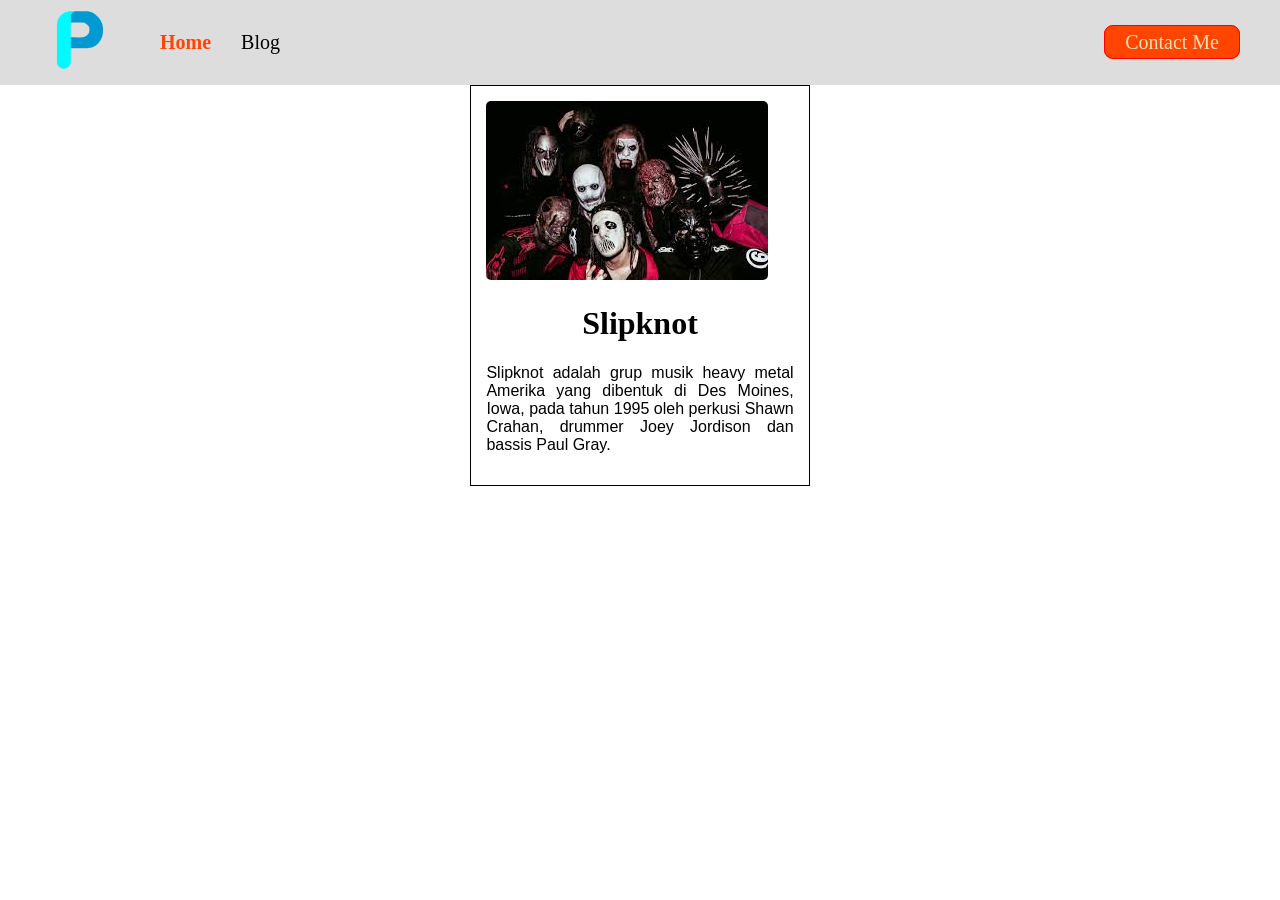
==== index.html @ a0b3f5f5 "edit test.html" ====
<!DOCTYPE html>
<html lang="en">
<head>
  <meta charset="UTF-8">
  <meta name="viewport" content="width=device-width, initial-scale=1.0">
  <title>Document</title>
  <link rel="stylesheet" href="style.css">
  <link rel="stylesheet" href="stylecontact.css">
  <link rel="icon" href="assets/iconweb.png">
</head>
<body>
  <div>
    <nav>
      <div class="navbar-left">
          <a href="#">
              <img class="web-logo" src="assets/iconweb.png" alt="Icon P"/>
          </a>
          <ul class="navbar-links">
            <li>
              <a href="index.html" class="link-active"> Home </a>
            </li>
            <li>
              <a href="#" class="link"> Blog </a>
            </li>
          </ul>
      </div>
      
      <div class="navbar-right">
        <a href="contactme.html" class="contact-link">Contact Me</a>
      </div>
    </nav>
  </div>

  <div style="border: 1px solid black; width: 24%; padding:15px; margin: auto;">

    <img src="assets/slipknot.jpg" alt="slipknot" class="slipknot-form" />

      <h1 style="text-align: center;">Slipknot</h1>
      <p style="text-align: justify; font-family: Verdana, Geneva, Tahoma, sans-serif;" >Slipknot adalah grup musik heavy metal Amerika yang dibentuk di Des Moines,
        Iowa, pada tahun 1995 oleh perkusi Shawn Crahan, drummer Joey Jordison dan bassis Paul Gray.</p>
  </div>
  
</body>
</html>
---- style.css ----
body{
  margin:0px;
}
/* Home Page Styles */
nav{
  background-color: rgb(221, 221, 221);
  display: flex; /*Menentukan Posisi Item di dalam Nav Bar*/
  justify-content: space-between; /*untuk komponen yang dikiri dan kanan*/
  align-items: center;
  padding: 0px 40px;
}

nav a{
  font-size: 20px;
  text-decoration: none;
}

.navbar-left{
  display: flex;
  align-items:center; /*untuk item vertikal*/
}

.navbar-links{
  display: flex;
  gap: 30px;
  list-style: none; /*menghilanglan titik point list*/
}

.web-logo{
  width: 80px;
}

.contact-link{
   color: wheat;
  background-color: orangered;
  border: 1px solid red;
  border-radius: 9px;
  padding: 5px 20px;
}

.link-active{
  color: orangered;
  font-weight: bold;
}

.link{
  color: black;
}

.slipknot-form{
  justify-content: center;
  border-radius: 5px;
}
/*Contact Me Style*/
---- stylecontact.css ----
.contact-section{
  height: 100vh;
  display: flex;
  flex-direction: row;
  justify-content: center;
  align-items: center;
}

.contact-form {
  width: 400px;
  font-family :'Poppins', sans-serif;
  background-color: aquamarine;
  border: 4px solid black;
  border-radius: 9px;
  padding: 30px 14px;
}

.form-field {
  font-weight: bold;
  display: flex;
  flex-direction: column;
  margin-bottom: 15px;
}

.form-input {
  border-radius: 5px;
  border: 1px solid hwb(0 18% 79%);
  padding: 5px;
}

.form-submit-button{
  color: wheat;
  background-color: orangered;
  border: 1px solid red;
  border-radius: 9px;
  padding: 5px 20px;
}
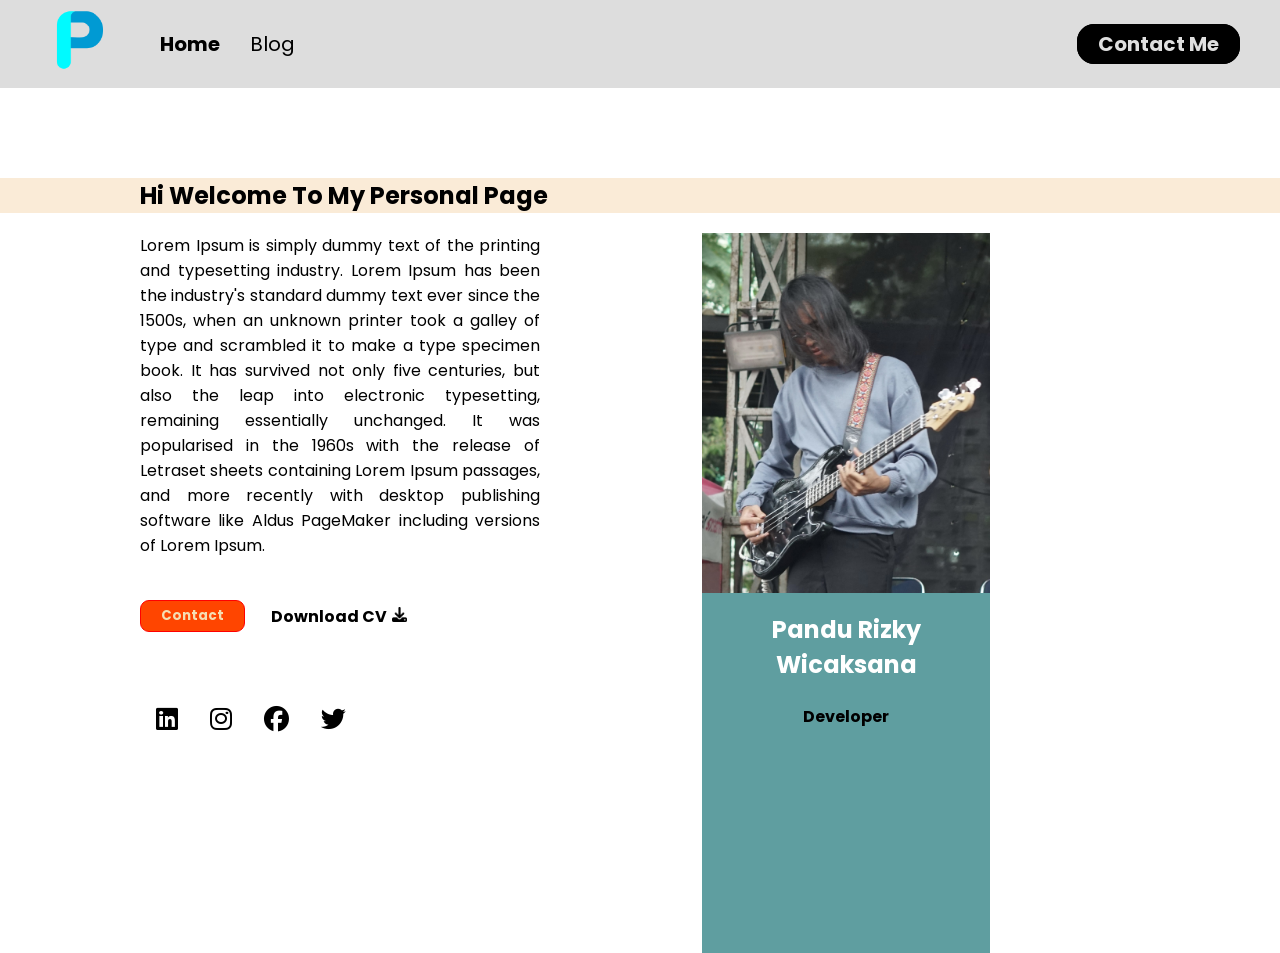
==== commit f079be82: "personal web" ====
--- a/index.html
+++ b/index.html
@@ -1,44 +1,108 @@
 <!DOCTYPE html>
 <html lang="en">
-<head>
-  <meta charset="UTF-8">
-  <meta name="viewport" content="width=device-width, initial-scale=1.0">
-  <title>Document</title>
-  <link rel="stylesheet" href="style.css">
-  <link rel="stylesheet" href="stylecontact.css">
-  <link rel="icon" href="assets/iconweb.png">
-</head>
-<body>
-  <div>
-    <nav>
-      <div class="navbar-left">
+  <head>
+    <meta charset="UTF-8" />
+    <meta name="viewport" content="width=device-width, initial-scale=1.0" />
+    <title>Personal Page</title>
+    <link rel="stylesheet" href="style.css" />
+    <link rel="stylesheet" href="stylecontact.css" />
+    <link rel="icon" href="assets/iconweb.png" />
+    <link
+      rel="stylesheet"
+      href="https://cdnjs.cloudflare.com/ajax/libs/font-awesome/6.7.1/css/all.min.css"
+    />
+  </head>
+  <body>
+    <div>
+      <nav>
+        <div class="navbar-left">
           <a href="#">
-              <img class="web-logo" src="assets/iconweb.png" alt="Icon P"/>
+            <img class="web-logo" src="assets/iconweb.png" alt="Icon P" />
           </a>
           <ul class="navbar-links">
             <li>
               <a href="index.html" class="link-active"> Home </a>
             </li>
             <li>
-              <a href="#" class="link"> Blog </a>
+              <a href="blog.html" class="link"> Blog </a>
             </li>
           </ul>
+        </div>
+
+        <div class="navbar-right">
+          <a href="contactme.html" class="contact-link">Contact Me</a>
+        </div>
+      </nav>
+    </div>
+
+    <div class="background-content">
+      <div class="left-content">
+        <h2 class="title-section">Hi Welcome To My Personal Page</h2>
+        <div class="left-right">
+          <div class="left-section">
+            Lorem Ipsum is simply dummy text of the printing and typesetting
+            industry. Lorem Ipsum has been the industry's standard dummy text
+            ever since the 1500s, when an unknown printer took a galley of type
+            and scrambled it to make a type specimen book. It has survived not
+            only five centuries, but also the leap into electronic typesetting,
+            remaining essentially unchanged. It was popularised in the 1960s
+            with the release of Letraset sheets containing Lorem Ipsum passages,
+            and more recently with desktop publishing software like Aldus
+            PageMaker including versions of Lorem Ipsum.
+
+            <div class="container">
+              <div class="left-bottom">
+                <a href="https://wa.me/6289504606585" target="_blank">
+                  <button class="form-submit-button" type="submit">
+                    Contact
+                  </button>
+                </a>
+              </div>
+
+              <div>
+                <a
+                  href="https://www.linkedin.com/in/pandu-rizky-wicaksana-a4b6a8324/"
+                  target="_blank"
+                  download
+                  class="form-download"
+                >
+                  <p>Download CV</p>
+                  <img
+                    src="assets/download.png"
+                    alt="Download"
+                    class="form-icon"
+                  />
+                </a>
+              </div>
+            </div>
+            <div class="icon-bar">
+              <a href="#" class="linkedin"
+                ><i class="fa-brands fa-linkedin" style="color: #000000"></i
+              ></a>
+              <a href="#" class="instagram"
+                ><i class="fa-brands fa-instagram" style="color: #000000"></i
+              ></a>
+              <a href="#" class="facebook"
+                ><i class="fa-brands fa-facebook" style="color: #000000"></i
+              ></a>
+              <a href="#" class="twitter"
+                ><i class="fa-brands fa-twitter" style="color: #000000"></i
+              ></a>
+            </div>
+          </div>
+
+          <div>
+            <img src="assets/pandu.jpg" alt="panduuu" class="right-section" />
+          </div>
+
+          <div class="right-section">
+            <h2 class="name-section" style="color: white">
+              Pandu Rizky Wicaksana
+            </h2>
+            <h4 class="name-section">Developer</h4>
+          </div>
+        </div>
       </div>
-      
-      <div class="navbar-right">
-        <a href="contactme.html" class="contact-link">Contact Me</a>
-      </div>
-    </nav>
-  </div>
-
-  <div style="border: 1px solid black; width: 24%; padding:15px; margin: auto;">
-
-    <img src="assets/slipknot.jpg" alt="slipknot" class="slipknot-form" />
-
-      <h1 style="text-align: center;">Slipknot</h1>
-      <p style="text-align: justify; font-family: Verdana, Geneva, Tahoma, sans-serif;" >Slipknot adalah grup musik heavy metal Amerika yang dibentuk di Des Moines,
-        Iowa, pada tahun 1995 oleh perkusi Shawn Crahan, drummer Joey Jordison dan bassis Paul Gray.</p>
-  </div>
-  
-</body>
-</html>+    </div>
+  </body>
+</html>
--- a/style.css
+++ b/style.css
@@ -1,8 +1,14 @@
-body{
-  margin:0px;
+@import url("https://fonts.googleapis.com/css2?family=Poppins:ital,wght@0,100;0,200;0,300;0,400;0,500;0,600;0,700;0,800;0,900;1,100;1,200;1,300;1,400;1,500;1,600;1,700;1,800;1,900&display=swap");
+
+html {
+  font-family: "Poppins", sans-serif;
+}
+
+body {
+  margin: 0px;
 }
 /* Home Page Styles */
-nav{
+nav {
   background-color: rgb(221, 221, 221);
   display: flex; /*Menentukan Posisi Item di dalam Nav Bar*/
   justify-content: space-between; /*untuk komponen yang dikiri dan kanan*/
@@ -10,45 +16,355 @@
   padding: 0px 40px;
 }
 
-nav a{
+nav a {
   font-size: 20px;
   text-decoration: none;
 }
 
-.navbar-left{
-  display: flex;
-  align-items:center; /*untuk item vertikal*/
-}
-
-.navbar-links{
+.navbar-left {
+  display: flex;
+  align-items: center; /*untuk item vertikal*/
+}
+
+.navbar-links {
   display: flex;
   gap: 30px;
   list-style: none; /*menghilanglan titik point list*/
 }
 
-.web-logo{
+.web-logo {
   width: 80px;
 }
 
-.contact-link{
-   color: wheat;
-  background-color: orangered;
-  border: 1px solid red;
+.contact-link {
+  color: rgb(223, 223, 223);
+  background-color: rgb(0, 0, 0);
+  border: 1px solid rgb(0, 0, 0);
+  font-weight: bold;
+  border-radius: 17px;
+  padding: 5px 20px;
+}
+.contact-link:hover {
+  color: rgb(0, 0, 0);
+  background-color: orangered;
+  border: 1px solid orangered;
+  font-weight: bold;
+}
+
+.link-active {
+  color: rgb(0, 0, 0);
+  font-weight: bold;
+}
+
+.link-active:hover {
+  color: orangered;
+  font-weight: bold;
+}
+
+.link {
+  color: black;
+}
+
+/*Left Content*/
+
+.background-content {
+  background-color: antiquewhite;
+  background-attachment: fixed;
+}
+
+.title-section {
+  width: 45%;
+}
+.left-content {
+  width: 1000px;
+  height: fit-content;
+  margin: auto;
+  margin-top: 7%;
+}
+
+.left-right {
+  margin: auto;
+  overflow: -moz-hidden-unscrollable;
+}
+
+.left-section {
+  height: 500px;
+  text-align: justify;
+  width: 400px;
+  margin-right: 3%;
+  float: left;
+}
+
+.right-section {
+  background-color: cadetblue;
+  max-height: fit-content;
+  height: 360px;
+  width: 288px;
+  margin-right: 15%;
+  float: right;
+}
+
+.name-section {
+  text-align: center;
+}
+
+/*Right Content*/
+
+.container {
+  width: 100%;
+  display: flex;
+  font-weight: bold;
+  font-family: "Poppins", sans-serif;
+  width: fit-content;
+}
+
+.sidebar {
+  width: 20%;
+  padding: 15px;
+}
+
+.content {
+  width: 60%;
+  padding: 15px;
+}
+
+/*Tombol Contact*/
+.left-bottom {
+  align-items: center;
+}
+
+.form-submit-button {
+  background-color: orangered;
+  color: white;
+  font-weight: bold;
+  font-family: "Poppins", sans-serif;
+  border-radius: 9px;
+  margin-top: 40%;
+}
+.form-submit-button:hover {
+  background-color: rgb(0, 0, 0);
+  border: 1px solid black;
+  font-family: "Poppins", sans-serif;
+  color: rgb(255, 255, 255);
+  transition: background-color 0.3s ease;
+}
+
+.form-submit-button:link {
+  text-decoration: none;
+}
+
+/*Tombol Download CV*/
+.form-download {
+  position: relative;
+  font-family: "Poppins", sans-serif;
+  color: black;
+  display: flex;
+  align-items: center;
+  flex-direction: row;
+  text-decoration: none;
+  margin-top: 23%;
+  margin-left: 20%;
+  white-space: nowrap;
+}
+
+.form-download:hover {
+  color: orangered;
+}
+
+.form-icon {
+  color: white;
+  width: 15px;
+  height: 15px;
+  margin-bottom: 3px;
+  margin-left: 5%;
+}
+
+/*Contact Me Style*/
+.contact-section {
+  height: 70vh;
+  display: flex;
+  flex-direction: row;
+  justify-content: center;
+  align-items: center;
+  margin-top: 10%;
+}
+
+.contact-form {
+  width: 400px;
+  font-family: "Poppins", sans-serif;
+  background-color: aquamarine;
+  border: 4px solid black;
+  border-radius: 9px;
+  padding: 30px 14px;
+}
+
+.form-field {
+  display: flex;
+  flex-direction: column;
+  margin-bottom: 10px;
+  font-weight: bold;
+  gap: 10px;
+}
+
+.form-input {
+  border-radius: 5px;
+  border: 1px solid #cacaca;
+  padding: 5px;
+  font-size: 18px;
+}
+
+.form-submit-button {
+  color: wheat;
+  background-color: orangered;
+  border: 1px solid orangered;
   border-radius: 9px;
   padding: 5px 20px;
 }
 
-.link-active{
-  color: orangered;
-  font-weight: bold;
-}
-
-.link{
-  color: black;
-}
-
-.slipknot-form{
+/*Icon Social Media*/
+/* Fixed/sticky icon bar (vertically aligned 50% from the top of the screen) */
+.icon-bar {
+  position: relative;
+  display: flex;
+  border-radius: 40px;
+  margin-top: 10%;
+}
+
+/* Style the icon bar links */
+.icon-bar a {
+  display: block;
+  text-align: center;
+  padding: 16px;
+  transition: all 0.3s ease;
+  color: white;
+  font-size: 25px;
+}
+
+/* Style the social media icons with color, if you want */
+.icon-bar a:hover {
+  background-color: orangered;
+}
+
+.linkedin {
+  color: rgb(0, 0, 0);
+}
+
+.instagram {
+  color: white;
+}
+
+.facebook {
+  color: white;
+}
+
+.twitter {
+  color: white;
+}
+
+/* Blog Page Style */
+
+.section-title {
+}
+.blog-form {
+  margin: 30px 0;
+  display: flex;
   justify-content: center;
+}
+
+.form-container {
+  width: 500px;
+  background-color: rgb(255, 255, 255);
+}
+
+.form-label {
+  font-size: 18px;
+}
+
+.input-blog-image-group {
+  background-color: gainsboro;
+  width: 100%;
+  height: 40px;
+  font-size: 15px;
+  padding: 0 8px;
+  box-sizing: border-box;
+  border: 1px solid #c4c4c4;
   border-radius: 5px;
 }
-/*Contact Me Style*/+
+.input-blog-image-group label img {
+  width: 20px;
+}
+
+.input-blog-image-group label {
+  display: flex;
+  align-items: center;
+  height: 100%;
+}
+
+.form-container button {
+  margin-top: 30px;
+  padding: 8px 20px;
+  color: white;
+  background-color: orangered;
+  border: none;
+  border-radius: 8px;
+}
+
+.button-group {
+  text-align: right;
+}
+
+hr {
+  width: 80%;
+}
+
+/* Blog List */
+.blog-container {
+  display: flex;
+  flex-direction: column;
+  align-items: center;
+  margin: 50px;
+}
+
+.blog list {
+  width: 70px;
+}
+
+.blog-list-item {
+  display: flex;
+  gap: 20px;
+  border: 2px solid #c4c4c4;
+  padding: 20px;
+}
+
+.blog-image img {
+  height: 100%;
+  width: 400px;
+}
+
+.btn-group {
+  text-align: right;
+}
+
+.btn-edit {
+  margin-top: 30px;
+  padding: 8px 20px;
+  background-color: rgb(99, 99, 99);
+  border: none;
+  border-radius: 8px;
+}
+.btn-post {
+  margin-top: 30px;
+  padding: 8px 20px;
+  background-color: rgb(110, 0, 0);
+  border: none;
+  border-radius: 8px;
+}
+
+.blog-text {
+  margin: 0;
+}
+
+.blog-item-title {
+  text-decoration: none;
+}
